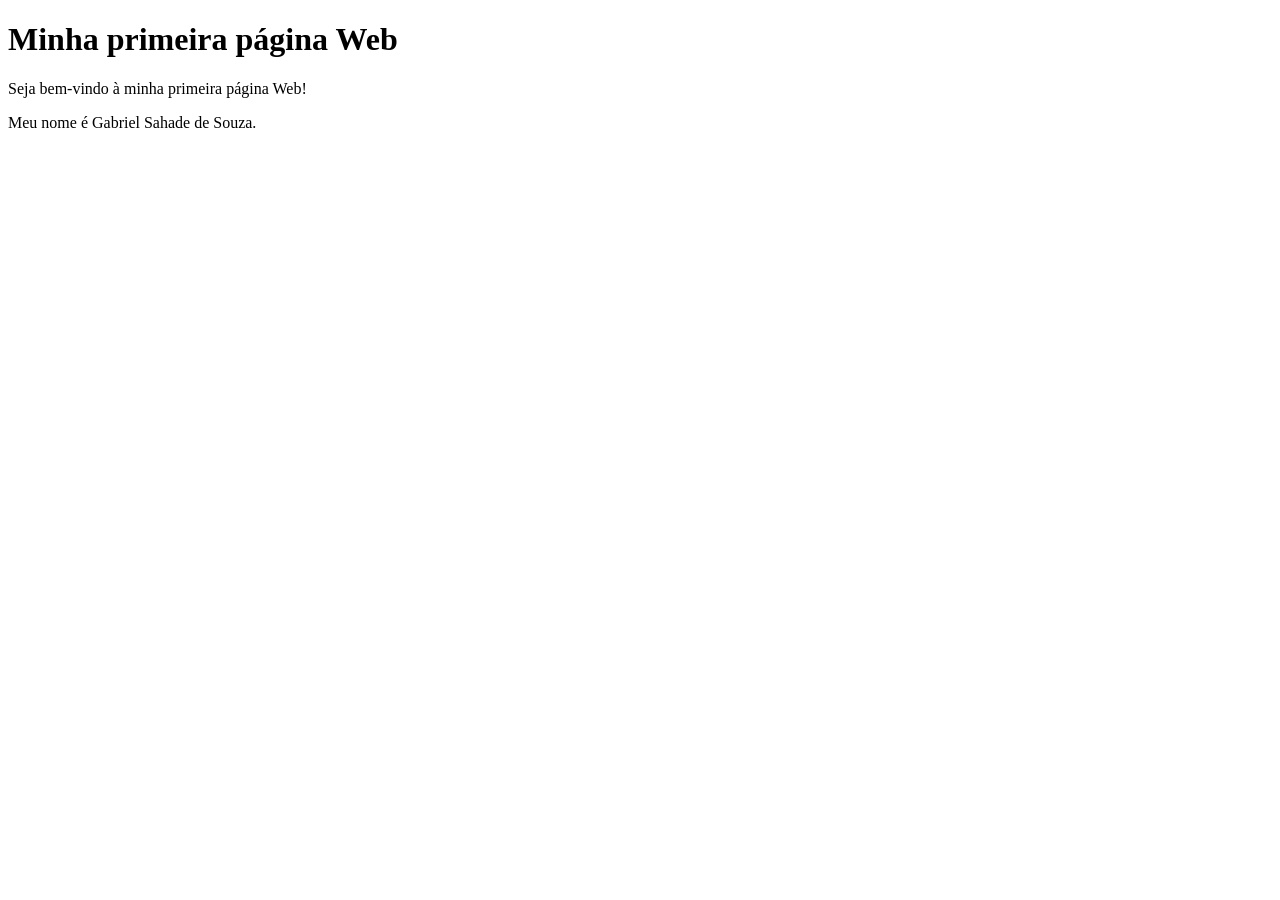
==== index.html @ aa5f4a8a "Add files via upload" ====
<!DOCTYPE html>
<html lang="pt-BR">
<head>
    <meta charset="UTF-8">
    <meta name="viewport" content="width=device-width, initial-scale=1.0">
    <title>Minha primeira página Web</title>
</head>
<body>
    <h1>Minha primeira página Web</h1>

    <p>Seja bem-vindo à minha primeira página Web!</p>

    <p>Meu nome é Gabriel Sahade de Souza.</p>
</body>
</html>
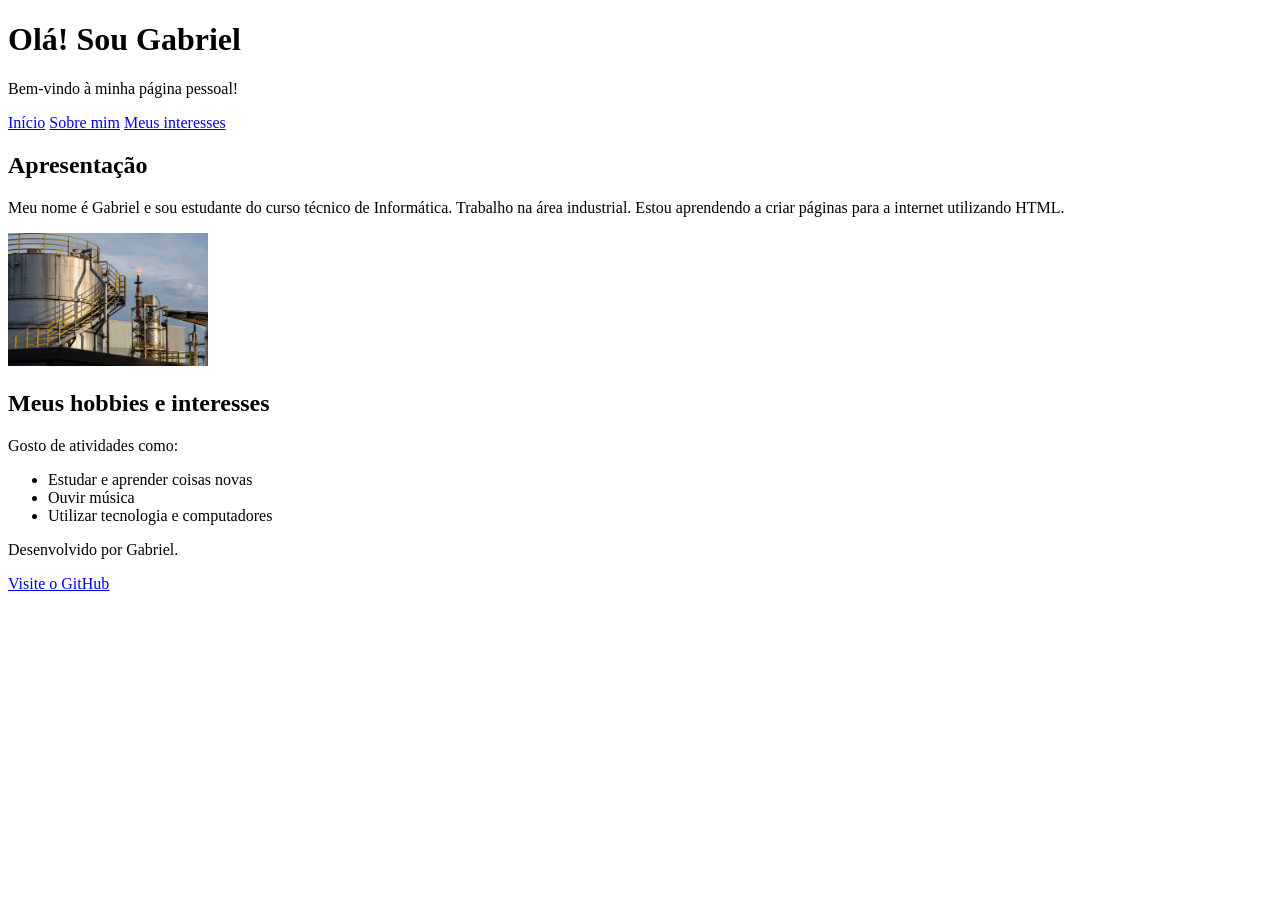
==== commit 5eda372f: "Add files via upload" ====
--- a/index.html
+++ b/index.html
@@ -3,13 +3,56 @@
 <head>
     <meta charset="UTF-8">
     <meta name="viewport" content="width=device-width, initial-scale=1.0">
-    <title>Minha primeira página Web</title>
+    <title>Minha Página Pessoal</title>
 </head>
 <body>
-    <h1>Minha primeira página Web</h1>
 
-    <p>Seja bem-vindo à minha primeira página Web!</p>
+    <header>
+        <h1>Olá! Sou Gabriel</h1>
+        <p>Bem-vindo à minha página pessoal!</p>
+    </header>
 
-    <p>Meu nome é Gabriel Sahade de Souza.</p>
+    <nav>
+        <a href="index.html">Início</a>
+        <a href="sobre.html">Sobre mim</a>
+        <a href="#hobbies">Meus interesses</a>
+    </nav>
+
+    <main>
+        <section id="apresentacao">
+            <h2>Apresentação</h2>
+
+            <p>
+                Meu nome é Gabriel e sou estudante do curso
+                técnico de Informática. Trabalho na área industrial.
+                Estou aprendendo a criar 
+                páginas para a internet utilizando HTML.
+            </p>
+
+            <img src="imagens/perfil.jpg"
+                 alt="Foto do meu ambiente profissional"
+                 width="200">
+        </section>
+
+        <section id="hobbies">
+            <h2>Meus hobbies e interesses</h2>
+
+            <p>Gosto de atividades como:</p>
+
+            <ul>
+                <li>Estudar e aprender coisas novas</li>
+                <li>Ouvir música</li>
+                <li>Utilizar tecnologia e computadores</li>
+            </ul>
+        </section>
+    </main>
+
+    <footer>
+        <p>Desenvolvido por Gabriel.</p>
+        <p>
+            <a href="https://github.com/">Visite o GitHub</a>
+        </p>
+    </footer>
+
 </body>
 </html>
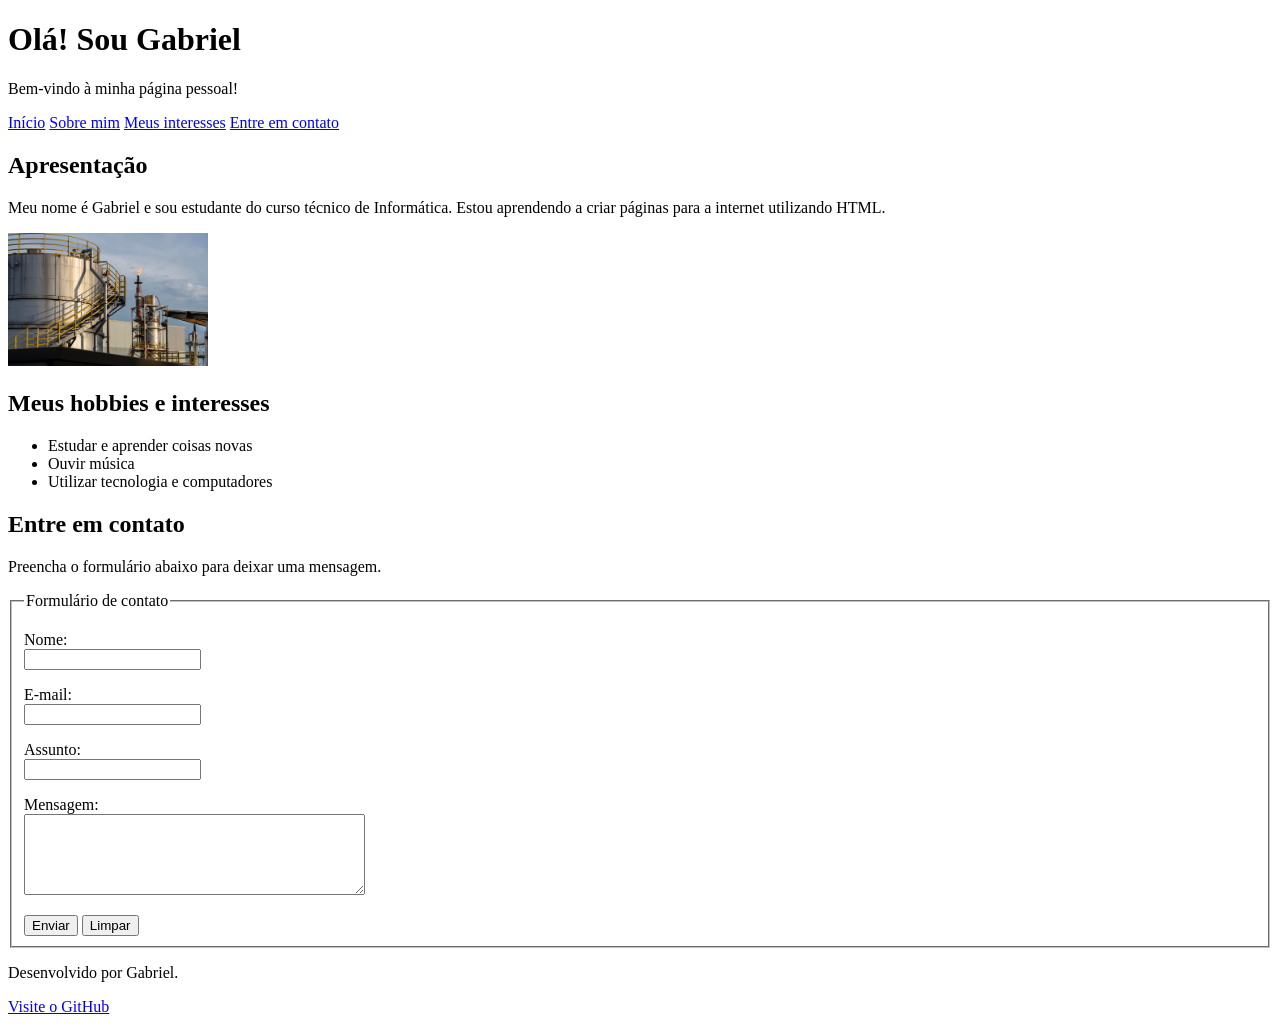
==== commit 6b2e6e96: "Add files via upload Adiciona formulário de contato à página pessoal" ====
--- a/index.html
+++ b/index.html
@@ -1,10 +1,12 @@
 <!DOCTYPE html>
 <html lang="pt-BR">
+
 <head>
     <meta charset="UTF-8">
     <meta name="viewport" content="width=device-width, initial-scale=1.0">
     <title>Minha Página Pessoal</title>
 </head>
+
 <body>
 
     <header>
@@ -16,28 +18,29 @@
         <a href="index.html">Início</a>
         <a href="sobre.html">Sobre mim</a>
         <a href="#hobbies">Meus interesses</a>
+        <a href="#contato">Entre em contato</a>
     </nav>
 
     <main>
+
         <section id="apresentacao">
             <h2>Apresentação</h2>
 
             <p>
                 Meu nome é Gabriel e sou estudante do curso
-                técnico de Informática. Trabalho na área industrial.
-                Estou aprendendo a criar 
+                técnico de Informática. Estou aprendendo a criar
                 páginas para a internet utilizando HTML.
             </p>
 
-            <img src="imagens/perfil.jpg"
-                 alt="Foto do meu ambiente profissional"
-                 width="200">
+            <img
+                src="imagens/perfil.jpg"
+                alt="Foto do meu ambiente profissional"
+                width="200"
+            >
         </section>
 
         <section id="hobbies">
             <h2>Meus hobbies e interesses</h2>
-
-            <p>Gosto de atividades como:</p>
 
             <ul>
                 <li>Estudar e aprender coisas novas</li>
@@ -45,6 +48,69 @@
                 <li>Utilizar tecnologia e computadores</li>
             </ul>
         </section>
+
+        <section id="contato">
+            <h2>Entre em contato</h2>
+
+            <p>
+                Preencha o formulário abaixo para deixar
+                uma mensagem.
+            </p>
+
+            <form action="#" method="post">
+
+                <fieldset>
+                    <legend>Formulário de contato</legend>
+
+                    <p>
+                        <label for="nome">Nome:</label><br>
+                        <input
+                            type="text"
+                            id="nome"
+                            name="nome"
+                            required
+                        >
+                    </p>
+
+                    <p>
+                        <label for="email">E-mail:</label><br>
+                        <input
+                            type="email"
+                            id="email"
+                            name="email"
+                            required
+                        >
+                    </p>
+
+                    <p>
+                        <label for="assunto">Assunto:</label><br>
+                        <input
+                            type="text"
+                            id="assunto"
+                            name="assunto"
+                            required
+                        >
+                    </p>
+
+                    <p>
+                        <label for="mensagem">Mensagem:</label><br>
+                        <textarea
+                            id="mensagem"
+                            name="mensagem"
+                            rows="5"
+                            cols="40"
+                            required
+                        ></textarea>
+                    </p>
+
+                    <button type="submit">Enviar</button>
+                    <button type="reset">Limpar</button>
+
+                </fieldset>
+
+            </form>
+        </section>
+
     </main>
 
     <footer>
@@ -55,4 +121,5 @@
     </footer>
 
 </body>
+
 </html>
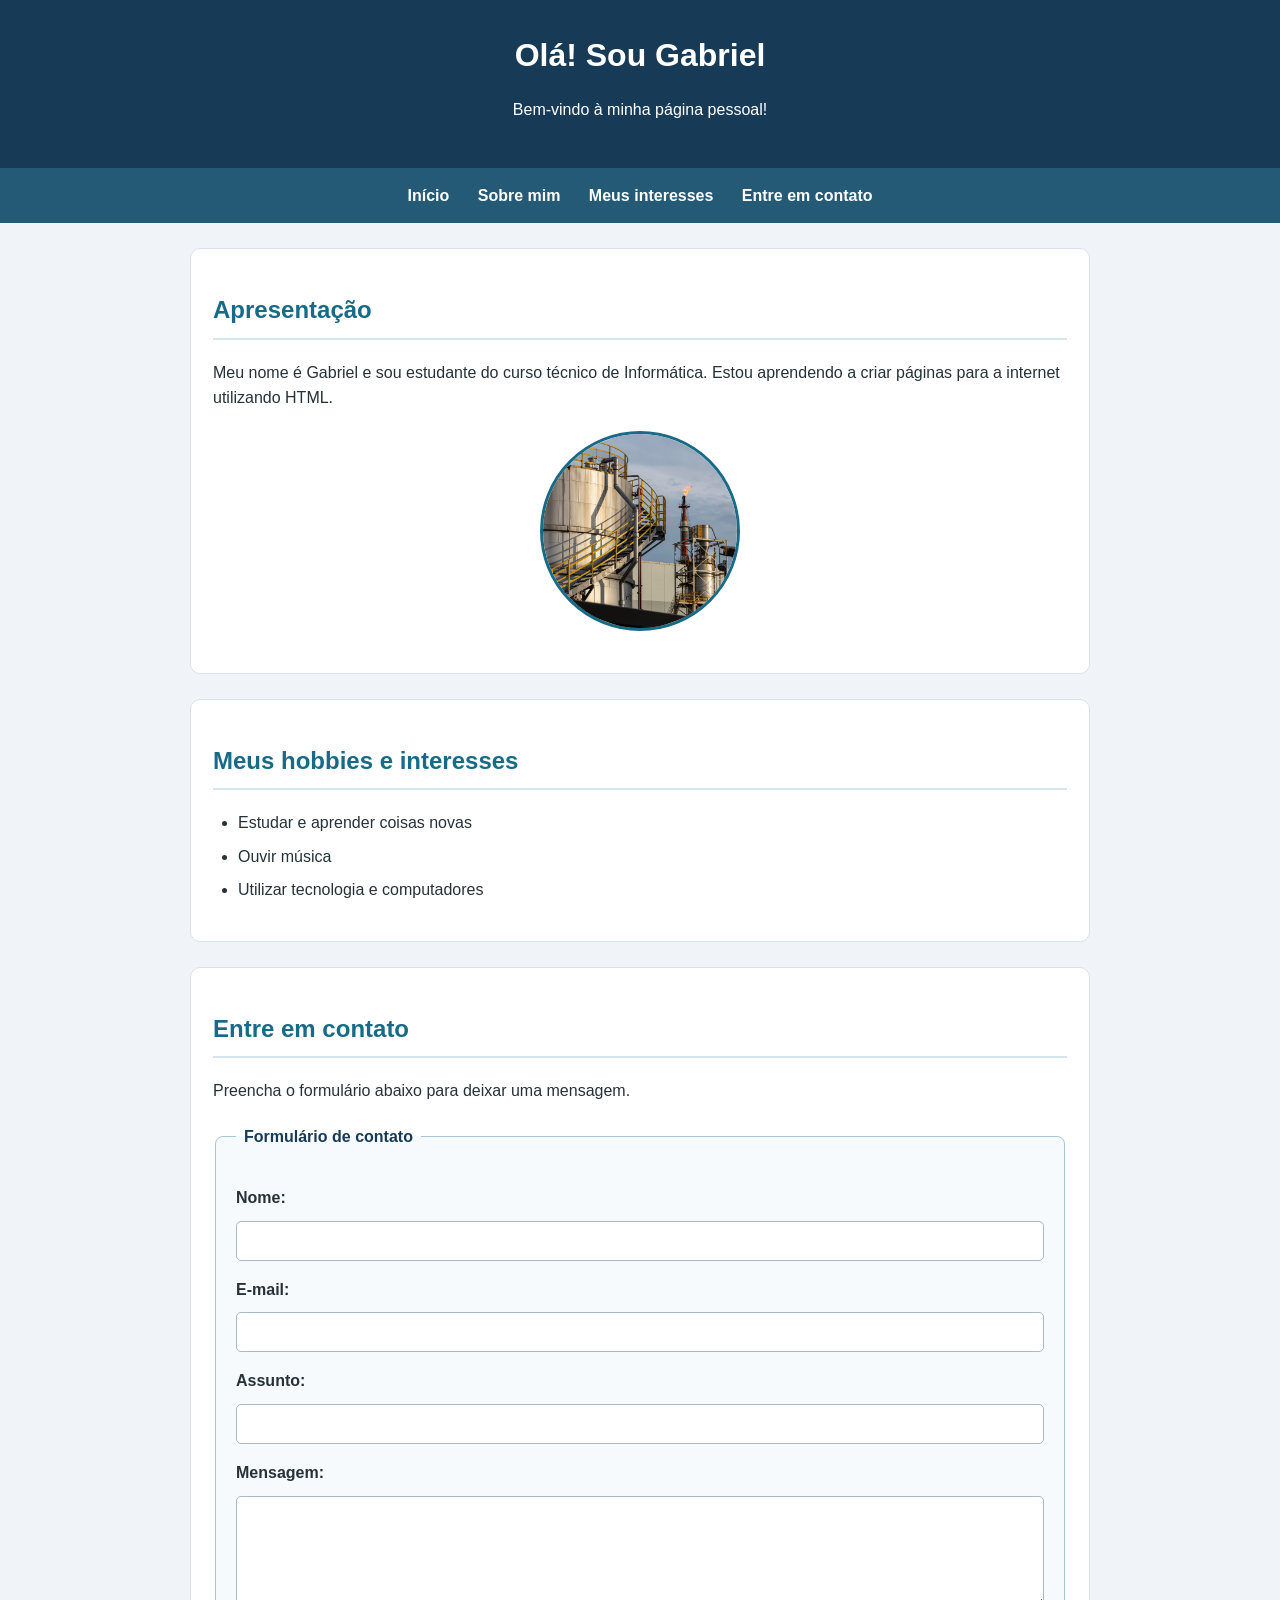
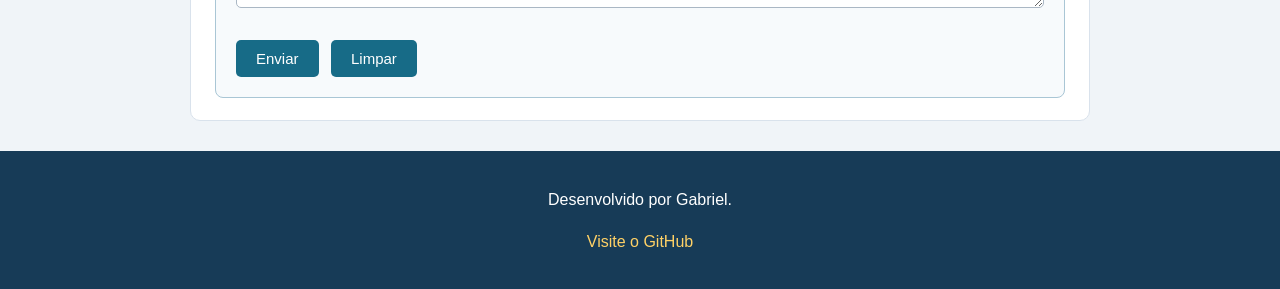
==== commit c854cc36: "Add files via upload Adiciona estilo CSS à página pessoal" ====
--- a/index.html
+++ b/index.html
@@ -5,6 +5,7 @@
     <meta charset="UTF-8">
     <meta name="viewport" content="width=device-width, initial-scale=1.0">
     <title>Minha Página Pessoal</title>
+    <link rel="stylesheet" href="style.css">
 </head>
 
 <body>
@@ -26,7 +27,7 @@
         <section id="apresentacao">
             <h2>Apresentação</h2>
 
-            <p>
+            <p> 
                 Meu nome é Gabriel e sou estudante do curso
                 técnico de Informática. Estou aprendendo a criar
                 páginas para a internet utilizando HTML.
--- a/style.css
+++ b/style.css
@@ -0,0 +1,198 @@
+/* Configurações gerais da página */
+* {
+    box-sizing: border-box;
+}
+
+body {
+    margin: 0;
+    padding: 0;
+    font-family: Arial, sans-serif;
+    font-size: 16px;
+    line-height: 1.6;
+    color: #263238;
+    background-color: #f0f4f8;
+}
+
+/* Cabeçalho */
+header {
+    background-color: #173b57;
+    color: white;
+    text-align: center;
+    padding: 30px 20px;
+}
+
+h1 {
+    font-size: 32px;
+    color: white;
+    margin: 0 0 10px;
+}
+
+h2 {
+    color: #176b87;
+    font-size: 24px;
+    border-bottom: 2px solid #d5e5ed;
+    padding-bottom: 8px;
+}
+
+/* Navegação */
+nav {
+    background-color: #245a75;
+    padding: 15px;
+    text-align: center;
+}
+
+nav a {
+    color: white;
+    text-decoration: none;
+    margin: 0 12px;
+    font-weight: bold;
+}
+
+nav a:hover {
+    color: #ffd166;
+    text-decoration: underline;
+}
+
+/* Conteúdo principal */
+main {
+    width: 90%;
+    max-width: 900px;
+    margin: 25px auto;
+}
+
+section {
+    background-color: white;
+    border: 1px solid #d9e2ec;
+    border-radius: 10px;
+    padding: 22px;
+    margin-bottom: 25px;
+}
+
+p {
+    margin-bottom: 15px;
+}
+
+/* Seletor de classe */
+.destaque {
+    color: #176b87;
+    font-weight: bold;
+}
+
+/* Listas */
+ul {
+    padding-left: 25px;
+}
+
+li {
+    margin-bottom: 8px;
+}
+
+/* Imagem pessoal */
+img {
+    display: block;
+    width: 200px;
+    height: 200px;
+    object-fit: cover;
+    border: 3px solid #176b87;
+    border-radius: 50%;
+    margin: 20px auto;
+}
+
+/* Formulário */
+form {
+    margin-top: 20px;
+}
+
+fieldset {
+    border: 1px solid #a9c6d5;
+    border-radius: 8px;
+    padding: 20px;
+    background-color: #f7fafc;
+}
+
+legend {
+    color: #173b57;
+    font-weight: bold;
+    padding: 0 8px;
+}
+
+label {
+    display: inline-block;
+    margin-bottom: 5px;
+    font-weight: bold;
+}
+
+input,
+textarea {
+    width: 100%;
+    padding: 10px;
+    margin-top: 5px;
+    border: 1px solid #aab7c4;
+    border-radius: 5px;
+    font-family: Arial, sans-serif;
+    font-size: 16px;
+}
+
+textarea {
+    resize: vertical;
+}
+
+input:focus,
+textarea:focus {
+    outline: 2px solid #7bbbd1;
+    border-color: #176b87;
+}
+
+button {
+    padding: 10px 20px;
+    margin: 10px 8px 0 0;
+    border: none;
+    border-radius: 5px;
+    background-color: #176b87;
+    color: white;
+    font-size: 15px;
+    cursor: pointer;
+}
+
+button:hover {
+    background-color: #10465b;
+}
+
+/* Rodapé */
+footer {
+    background-color: #173b57;
+    color: white;
+    text-align: center;
+    padding: 20px;
+    margin-top: 30px;
+}
+
+footer a {
+    color: #ffd166;
+    text-decoration: none;
+}
+
+footer a:hover {
+    color: white;
+    text-decoration: underline;
+}
+
+/* Ajustes para telas menores */
+@media (max-width: 600px) {
+    h1 {
+        font-size: 26px;
+    }
+
+    main {
+        width: 94%;
+    }
+
+    nav a {
+        display: inline-block;
+        margin: 5px;
+    }
+
+    section {
+        padding: 15px;
+    }
+}
